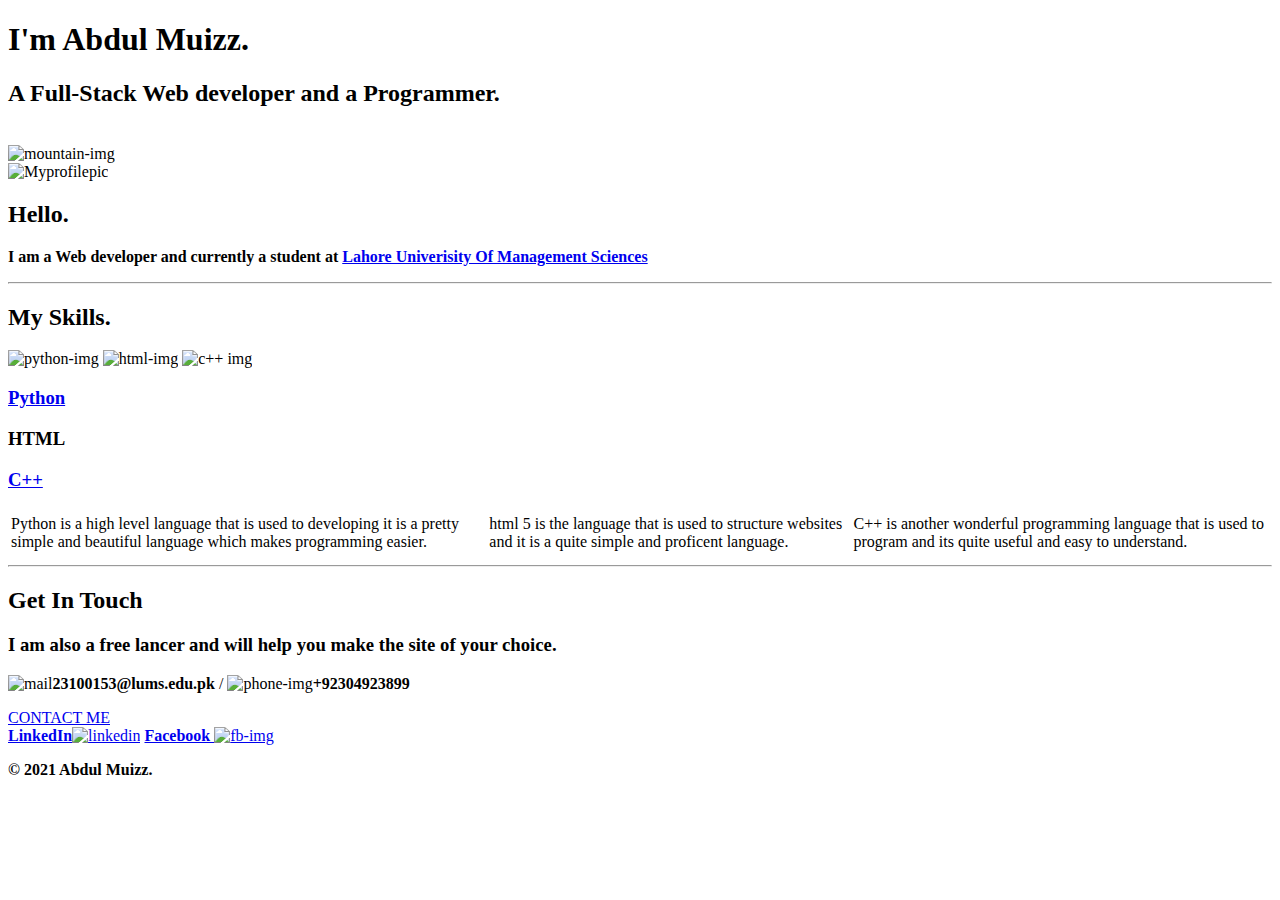
==== index.html @ 1f0bab30 "Add files via upload" ====
<!DOCTYPE html>
<html>
    <head>
        <meta charset="utf-8">
        <meta http-equiv="X-UA-Compatible" content="IE=edge">
        <title>Abdul Muizz khan</title>
        <meta name="viewport" content="width=device-width, initial-scale=1">
        <link rel="stylesheet" href="css/styles.css">
        <link rel="preconnect" href="https://fonts.gstatic.com">
        <link href="https://fonts.googleapis.com/css2?family=Merriweather:wght@300&family=Montserrat:wght@100&family=Sacramento&display=swap" rel="stylesheet">
        <link rel="icon" href="favicon.ico">
    </head>
    <body>
        <div class="topdivision"> 
            <h1 class="heading1">I'm Abdul Muizz.</h1>
            <h2 class="firsth2">A Full-Stack Web developer and a Programmer.</h2><br>
            <img src="images/mountain.png" class="mountain" alt="mountain-img">
        </div>
        <div class="middle-container">
            <div class="profile">
              <img class="profile-pic" src="images/myprofilepic.jpg" alt="Myprofilepic">
              <h2>Hello.</h2>
              <p><strong>I am a Web developer and currently a student at </strong> <a href="https://lums.edu.pk/"><strong>Lahore Univerisity Of Management Sciences</strong></a></p>
            </div>
            <hr>
            <div class="skills">
              <h2>My Skills.</h2>
              <div class="skill-row">
                <img class="python" src="images/python.png" alt="python-img">
                <img class="html" src="images/html-5.png" alt="html-img">
                <img class="c" src="images/c.png" alt="c++ img">
                <h3 class="pythonheading"><a href="https://www.python.org/">Python</a></h3>
                <h3 class="htmlheading">HTML</h3>
                <h3 class="cheading"><a href="https://www.python.org/">C++</a></h3>
              </div>
              <div class="table">
                    <table class="firsttable" rules="col">
                        <tbody>
                        <tr>
                            <td  class ="td" scope="col">
                                Python is a high level language that is used to developing it is a pretty simple and beautiful language which makes programming easier.
                            </td>
                            <td>
                                <table class="secondtable td">
                                    <tbody>
                                        <td scope="col">
                                            html 5 is the language that is used to structure websites and it is a quite simple and proficent language.
                                        </td>
                                    </tbody>
                                </table>
                            <td>
                                <table class="thirdtable td">
                                    <tbody>
                                        <td scope="col">
                                            C++ is another wonderful programming language that is used to program and its quite useful and easy to understand.</td>
                                    </tbody>
                                </table>
                            </td>
                            </td>
                        </tr>       
                        </tbody>
                    </table>
              </div>
            <hr>  
            <div class="contact-me">
              <h2>Get In Touch</h2>
              <h3>I am also a free lancer and will help you make the site of your choice.</h3>
              <p><img class="mail" src="images/envelope.png" alt="mail"><strong>23100153@lums.edu.pk </strong>/ <img class="phone" src="images/phone-call.png" alt="phone-img"><strong>+92304923899</strong> </p>
            
              <a class="BUTTON_DIL" href="mailto:23100153@lums.edu.pk">CONTACT ME</a>
            </div>
          </div>
          <div class="bottom-container">
            <a class="footer-link" href="https://www.linkedin.com/in/abdul-muizz-khan-844a1a213/"><strong>LinkedIn</strong><img class="linkedin"src="images/linkedin.png"alt="linkedin"></a>
            <a class="footer-link" href="https://www.facebook.com/muizz.khan.96/"><strong>Facebook </strong> <img class="fb"src="images/facebook.png"alt="fb-img"></a>
            <p class="bottomline"><strong>© 2021 Abdul Muizz.</strong></p>
          </div>
        <script src="" async defer></script>
    </body>
</html>
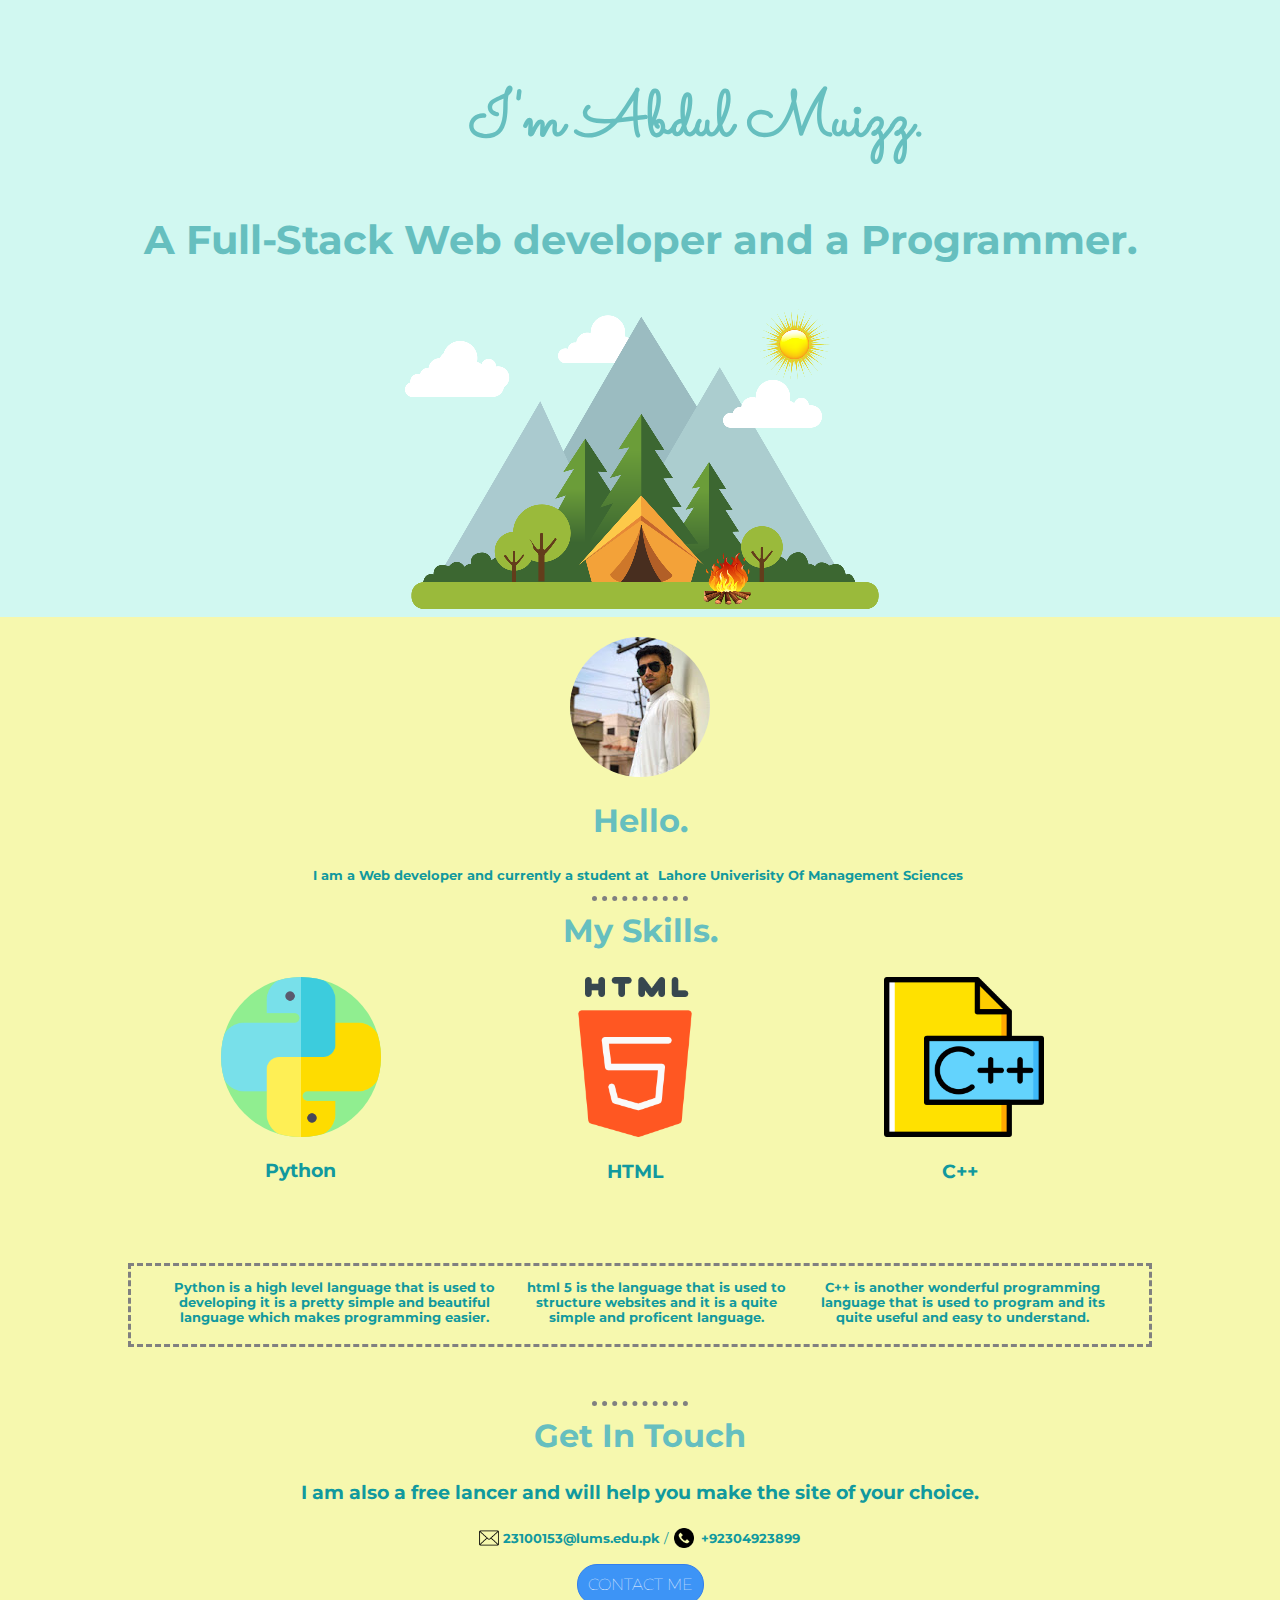
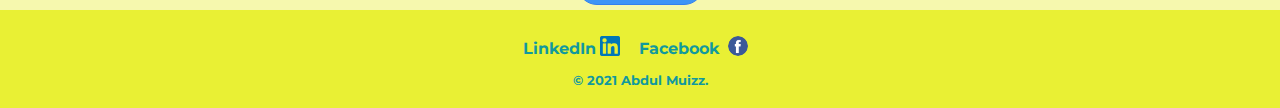
==== commit a9310d83: "Add files via upload" ====
--- a/index.html
+++ b/index.html
@@ -31,7 +31,7 @@
                 <img class="c" src="images/c.png" alt="c++ img">
                 <h3 class="pythonheading"><a href="https://www.python.org/">Python</a></h3>
                 <h3 class="htmlheading">HTML</h3>
-                <h3 class="cheading"><a href="https://www.python.org/">C++</a></h3>
+                <h3 class="cheading"><a href="https://www.w3schools.com/cpp/cpp_intro.asp">C++</a></h3>
               </div>
               <div class="table">
                     <table class="firsttable" rules="col">
--- a/css/styles.css
+++ b/css/styles.css
@@ -0,0 +1,234 @@
+body{
+    margin:0px;/*this means that all four sides of the body will have zero margin*/
+    text-align: center;
+    font-family: 'Merriweather', serif;
+}
+
+h1{
+    font-family: 'Sacramento', cursive; 
+    margin-bottom: 0;
+    color: #66BFBF;  
+}
+h2.firsth2{
+    font-family: 'Montserrat', sans-serif;
+    font-size: 2.5rem;
+    font-weight: 200%;
+    color: #66BFBF;
+    margin-top: 0px;
+    position: relative;
+    display: inline-block;
+    top:200px;
+    font-weight: bold;
+    line-height: 2;
+}
+h2{
+    font-family: 'Montserrat', sans-serif;
+    color: #66BFBF;
+    font-size: 2rem;
+    margin-top:0px;
+}
+h3{
+    font-family: 'Montserrat', sans-serif;
+    color:#11999E;
+}
+a{
+    color:#11999E;
+    font-family: 'Montserrat', sans-serif;
+    font-weight: 3em;
+    margin:5px;
+    text-decoration:none;
+}
+a:hover{
+    color:purple
+}
+p{
+    font-family: 'Montserrat', sans-serif;
+    color:#11999E;
+    font-weight:2rem;
+    font-size: smaller;
+}
+.firsttable{
+    padding:5px 20px 10px 20px;
+    width: 80%;
+    margin:0px auto 40px;
+    display:inline-block;   
+    border-style: dashed;
+    font-family: 'Montserrat', sans-serif;
+    font-size: 0.8rem;
+    font-weight: bold;
+}
+.td{
+    color: #11999E;
+}
+.secondtable{
+    display: inline-block;
+    padding-top:3px;
+}
+.topdivp{
+    position: absolute;
+    display: inline-block;
+    left:538px;
+    top:160px;
+}
+.topdivision{
+    background-color: #d1f8f1;
+    position: relative;   
+    
+}
+
+.mountain{
+ 
+    position: relative;
+    display: inline-block;
+    top:170px;
+    
+
+}
+.heading1
+{
+    margin-top: 0;
+    position: absolute;
+    display: inline-block;
+    font-family: 'Sacramento', cursive;
+    font-size:400%;/*100% equivalent to 16 pixels and hence you can select the percentage to be greater than 100 1 em is also equivalent to 16 px this is an example of dynamic font size and would change if we would change the size in google settings*/
+    left: 470px;
+    top:75px;
+
+  
+}
+.profile-pic{
+    border-radius: 100%;
+    display: inline-block;
+    padding: 20px;
+    
+}
+.middle-container{
+    background-color:#f6f8ae;
+}
+.bottom-container{
+    background-color:#e9f034;
+    padding: 20px;
+
+}
+img.python{
+    border-radius:100%;
+    height:160px;
+    width:160px;
+    background-color: lightgreen;
+    position:relative;
+    right:175px;
+}
+hr{
+    border-style: dotted none none none;
+    border-color: gray;
+    border-width: 5px;
+    width:7.5%;
+    margin:10px auto;
+    
+}
+img.html{
+    border-radius: 2%;
+    height: 160px;
+    width:160px;
+    position: relative;
+    right:5px;
+}
+img.mail{
+    height: 20px;
+    width:20px;
+    position: relative;
+    top:5px;
+    right:2px;
+    margin-right: 2px;
+}
+img.c{
+    height: 160px;
+    width: 160px;
+    position: relative;
+    left:160px;
+}
+img.phone
+{
+    height: 20px;
+    width:20px;
+    position: relative;
+    top:5px;
+    right:4px;
+    left:3px;
+    padding-right: 10px;
+}
+img.linkedin{
+    height: 20px;
+    width: 20px;
+    position: relative;
+    left:2px;
+    top:4px;
+    padding: 2px;
+    margin-right: 5px;
+}
+img.fb{
+    border-radius: 100%;
+    height: 20px;
+    width: 20px;
+    position: relative;
+    left:2px;
+    top:4px;
+    padding: 2px;
+    margin-right: 10px;
+}
+.pythonheading{
+    position:relative;
+    display: block;
+    right: 340px;
+    
+}
+.htmlheading{
+
+    margin: 10px auto 20px;
+    display:inline-block;
+    position:relative;
+    left:20px;
+    bottom:60px;
+}
+.cheading{
+    display:inline-block;
+    position:relative;
+    bottom: 60px;
+    left:290px;
+}
+.bottomline{
+    margin-bottom: 0px;
+}
+.BUTTON_DIL {
+    -webkit-border-radius: 20px;
+    -moz-border-radius: 20px;
+    border-radius: 20px;
+    color: #FFFFFF;
+    font-family: 'Montserrat', sans-serif;
+    font-size: 16px;
+    font-weight: 100;
+    padding: 10px;
+    margin-bottom: 5px;
+    background-color: #3D94F6;
+    border: solid #337FED 1px;
+    text-decoration: none;
+    display: inline-block;
+    cursor: pointer;
+    text-align: center;
+ }
+ 
+ .BUTTON_DIL:hover {
+    border: solid #337FED 1px;
+    background: #1E62D0;
+    background-image: -webkit-linear-gradient(top, #1E62D0, #3D94F6);
+    background-image: -moz-linear-gradient(top, #1E62D0, #3D94F6);
+    background-image: -ms-linear-gradient(top, #1E62D0, #3D94F6);
+    background-image: -o-linear-gradient(top, #1E62D0, #3D94F6);
+    background-image: -webkit-gradient(to bottom, #1E62D0, #3D94F6);
+    -webkit-border-radius: 20px;
+    -moz-border-radius: 20px;
+    border-radius: 20px;
+    text-decoration: none;
+    color: black;
+    font-weight: bold;
+ }